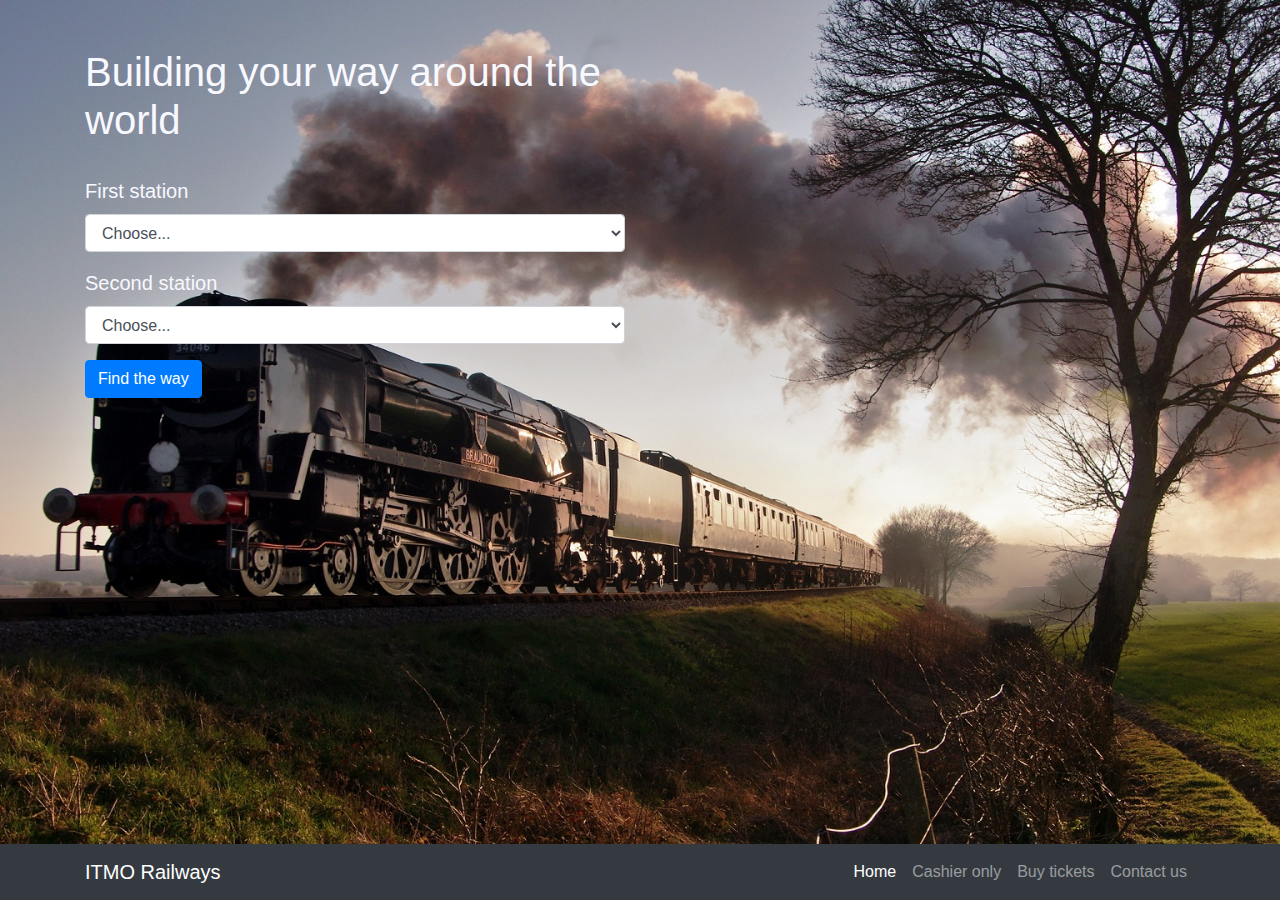
==== index.html @ 7c3e891f "Front uploaded" ====
<!DOCTYPE html>
<html lang="en">

<head>

  <meta charset="utf-8">
  <meta name="viewport" content="width=device-width, initial-scale=1, shrink-to-fit=no">
  <meta name="description" content="">
  <meta name="author" content="">

  <title>Railway helper</title>
  <link href="vendor/bootstrap/css/bootstrap.min.css" rel="stylesheet">
  <link href="css/styles.css" rel="stylesheet">

</head>

<body>
  <nav class="navbar navbar-expand-lg navbar-dark bg-dark fixed-bottom">
    <div class="container">
      <a class="navbar-brand" href="#">ITMO Railways</a>
      <button class="navbar-toggler" type="button" data-toggle="collapse" data-target="#navbarResponsive" aria-controls="navbarResponsive" aria-expanded="false" aria-label="Toggle navigation">
        <span class="navbar-toggler-icon"></span>
      </button>
      <div class="collapse navbar-collapse" id="navbarResponsive">
        <ul class="navbar-nav ml-auto">
          <li class="nav-item active">
            <a class="nav-link" href="index.html">Home
              <span class="sr-only">(current)</span>
            </a>
          </li>
          <li class="nav-item">
            <a class="nav-link" href="cashier.html">Cashier only</a>
          </li>
          <li class="nav-item">
            <a class="nav-link" href="#">Buy tickets</a>
          </li>
          <li class="nav-item">
            <a class="nav-link" href="contact.html">Contact us</a>
          </li>
        </ul>
      </div>
    </div>
  </nav>
  <section>
    <div class="container">
      <div class="row">
        <div class="col-lg-6 text-about">
          <h1 class="mt-5">Building your way around the world</h1>
        </div>
      </div>
    </div>
  </section>
  <br/>
  <section>
    <div class="container">
      <div class="row">
        <div class="col-lg-6">
          <form method="post" class="align-content-center" id="way_search">
            <div class="form-group">
              <label for="firstPlace">First station</label>
              <select id="firstPlace" class="form-control" name="first_st">
                <option selected>Choose...</option>
                <option>St 1</option>
                <option>St 2</option>
                <option>St 3</option>
                <option>St 4</option>
              </select>
            </div>
            <div class="form-group">
              <label for="secondPlace">Second station</label>
              <select id="secondPlace" class="form-control" name="second_st">
                <option selected>Choose...</option>
                <option>St 1</option>
                <option>St 2</option>
                <option>St 3</option>
                <option>St 4</option>
              </select>
            </div>
            <button type="submit" class="btn btn-primary" onclick="send_form('way_search')">Find the way</button>
          </form>
        </div>
      </div>
    </div>
  </section>
  <br/>
  <section>
    <div class="container hidden">
      <div class="row">
        <div class="col-lg-6">
          <div class="results" id="results">
            
          </div>
        </div>
      </div>
    </div>
  </section>
  <script src="vendor/jquery/jquery.min.js"></script>
  <script src="vendor/bootstrap/js/bootstrap.bundle.min.js"></script>
  <script>
    function send_form(form_id) {
      let form = $('#'+form_id);
      let msg = form.serialize();
      $.ajax({
        type: 'POST',
        url: 'http://206.81.28.231/PushTicketIntoDB',
        data: msg,
        success: function(data) {
          let res = $('#results');
          res.innerHTML = JSON.parse(data);
        },
        error:  function(){
          alert('Ошибка!');
        }
      });
    }
  </script>
</body>
</html>
---- css/styles.css ----
body {
  background: url(../media/railroad.jpg) no-repeat center center fixed;
  -webkit-background-size: cover;
  -moz-background-size: cover;
  background-size: cover;
  -o-background-size: cover;
}
body h1,h2,h3,h4,h5,h6,p,label{
  color: ghostwhite;
}
label{
  color: ghostwhite;
  font-size: 20px;
}
.center {
  position: absolute;
  left: 0;
  right: 0;
  margin: auto;
}
.results{
  background-color: white;
  opacity: 0.7;
}
.hidden{
  overflow: hidden;
}
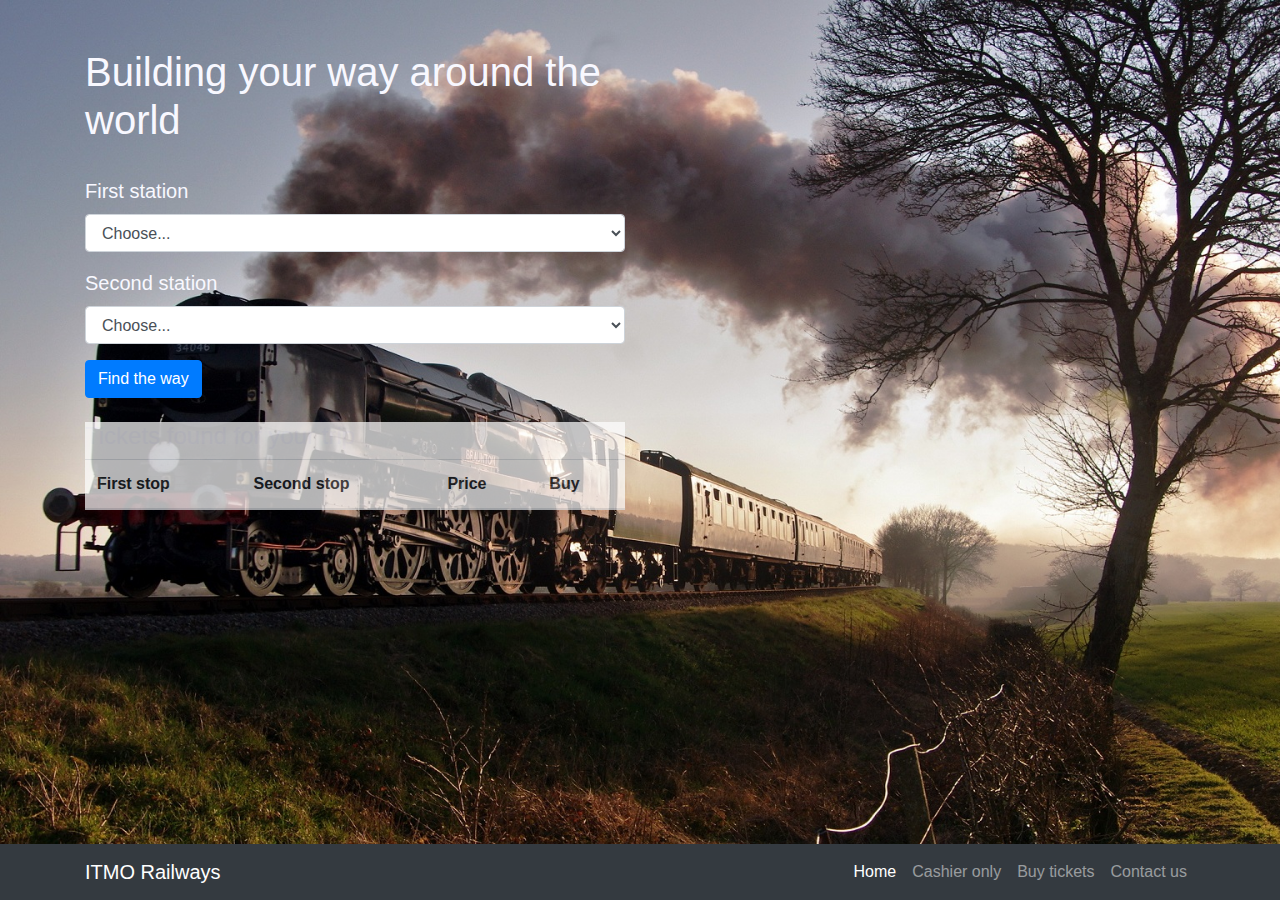
==== commit b676c906: "Index tickets table updated" ====
--- a/index.html
+++ b/index.html
@@ -88,7 +88,24 @@
       <div class="row">
         <div class="col-lg-6">
           <div class="results" id="results">
-            
+            <form action="javascript:void(0);">
+              <h4>Tickets found for your trip</h4>
+              <div>
+                <table class="table tickets_table" id="tickets_table">
+                  <thead>
+                  <tr>
+                    <th>First stop</th>
+                    <th>Second stop</th>
+                    <th>Price</th>
+                    <th>Buy</th>
+                  </tr>
+                  </thead>
+                  <tbody id="tickets_body">
+
+                  </tbody>
+                </table>
+              </div>
+            </form>
           </div>
         </div>
       </div>
@@ -105,9 +122,26 @@
         url: 'http://206.81.28.231/PushTicketIntoDB',
         data: msg,
         success: function(data) {
-          let res = $('#results');
-          res.innerHTML = JSON.parse(data);
-        },
+          let res = JSON.parse(data);
+          for (let i = 0; i < res.length; i++)
+          {
+            let tr = document.createElement('tr');
+            tr.id = 'tr' + 1;
+            let td1 = document.createElement('td');
+            let td2 = document.createElement('td');
+            let td3 = document.createElement('td');
+            let td4 = document.createElement('td');
+            document.getElementById('tickets_body').appendChild(tr);
+            td1.innerHTML = res.st1[i];
+            document.getElementById('tr' + i).appendChild(td1);
+            td2.innerHTML = res.st2[i];
+            document.getElementById('tr' + i).appendChild(td2);
+            td3.innerHTML = res.price[i];
+            document.getElementById('tr' + i).appendChild(td3);
+            td4.innerHTML = '<button class="btn-link" onclick="location.href = \'https://aviasales.ru/\'">Buy</button>';
+            document.getElementById('tr' + i).appendChild(td4);
+                }
+            },
         error:  function(){
           alert('Ошибка!');
         }
